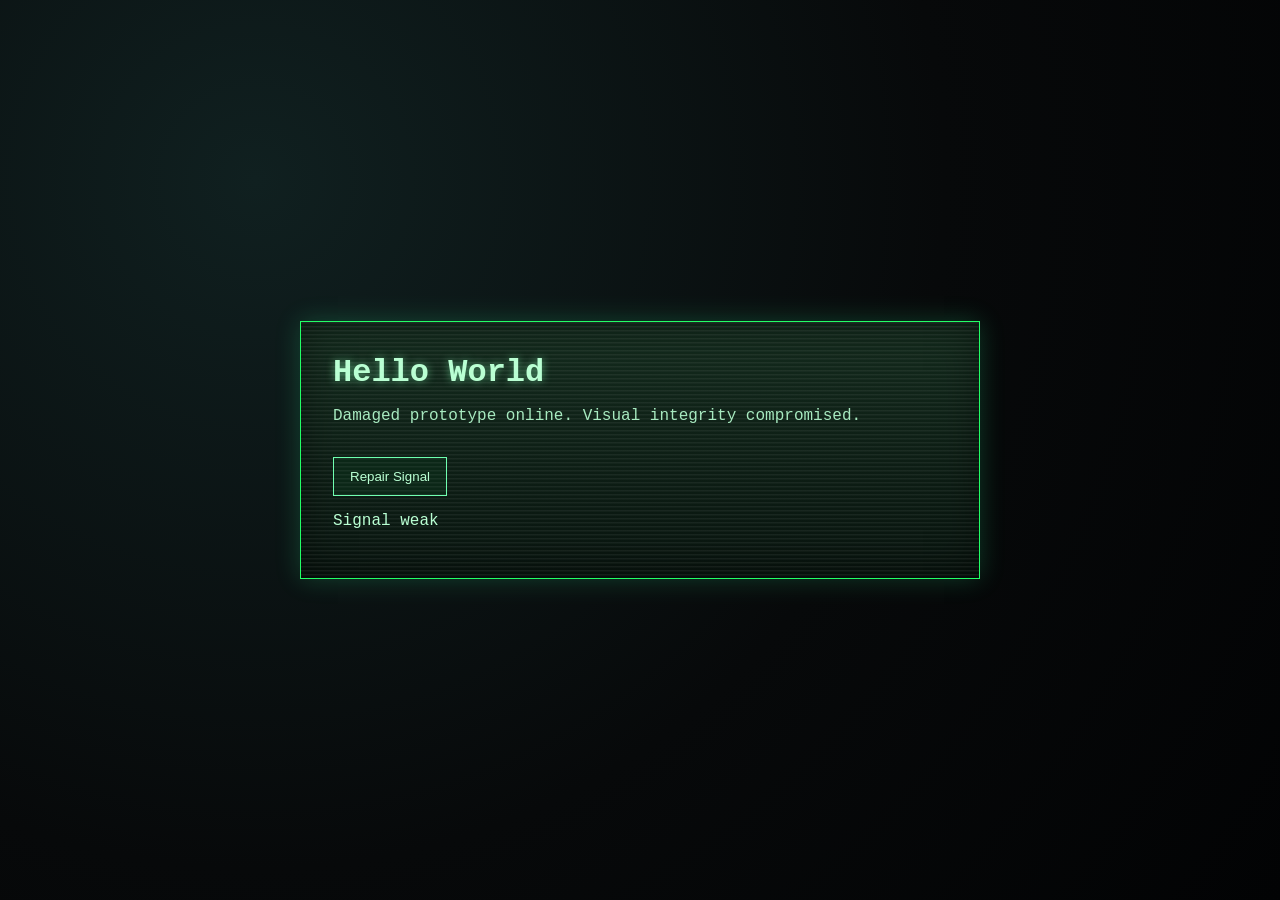
==== index.html @ 1f4d2543 "feat: rebuild battle-damaged hello world from scratch" ====
<!doctype html>
<html lang="en">
  <head>
    <meta charset="UTF-8" />
    <meta name="viewport" content="width=device-width, initial-scale=1.0" />
    <title>Battle-Damaged Hello World</title>
    <link rel="stylesheet" href="style.css" />
  </head>
  <body>
    <main class="screen" aria-live="polite">
      <h1>Hello World</h1>
      <p class="subtitle">Damaged prototype online. Visual integrity compromised.</p>
      <button id="repairBtn" type="button">Repair Signal</button>
      <p id="statusText">Signal weak</p>
    </main>
    <script src="app.js"></script>
  </body>
</html>
---- style.css ----
:root {
  color-scheme: dark;
}

* { box-sizing: border-box; }

body {
  margin: 0;
  min-height: 100vh;
  display: grid;
  place-items: center;
  background: radial-gradient(circle at 20% 20%, #102020 0%, #07090a 55%, #020304 100%);
  color: #b8ffd2;
  font-family: "Courier New", ui-monospace, monospace;
}

.screen {
  width: min(92vw, 680px);
  border: 1px solid #2f6;
  background: linear-gradient(180deg, rgba(20, 45, 30, 0.92), rgba(8, 20, 14, 0.92));
  box-shadow: 0 0 24px rgba(51, 255, 153, 0.2), inset 0 0 40px rgba(0, 0, 0, 0.5);
  padding: 2rem;
  position: relative;
  overflow: hidden;
}

.screen::before {
  content: "";
  position: absolute;
  inset: 0;
  background: repeating-linear-gradient(
    to bottom,
    rgba(255, 255, 255, 0.06),
    rgba(255, 255, 255, 0.06) 1px,
    transparent 2px,
    transparent 4px
  );
  pointer-events: none;
}

h1 {
  margin: 0 0 1rem;
  text-shadow: 0 0 8px rgba(130, 255, 180, 0.55);
}

.subtitle { margin-top: 0; opacity: 0.9; }

button {
  margin-top: 1rem;
  background: #0b2717;
  color: #b8ffd2;
  border: 1px solid #6dffaf;
  padding: 0.7rem 1rem;
  cursor: pointer;
}
button:hover,
button:focus-visible {
  background: #124226;
  outline: 2px solid #80ffc2;
  outline-offset: 2px;
}

#statusText { margin-top: 1rem; }
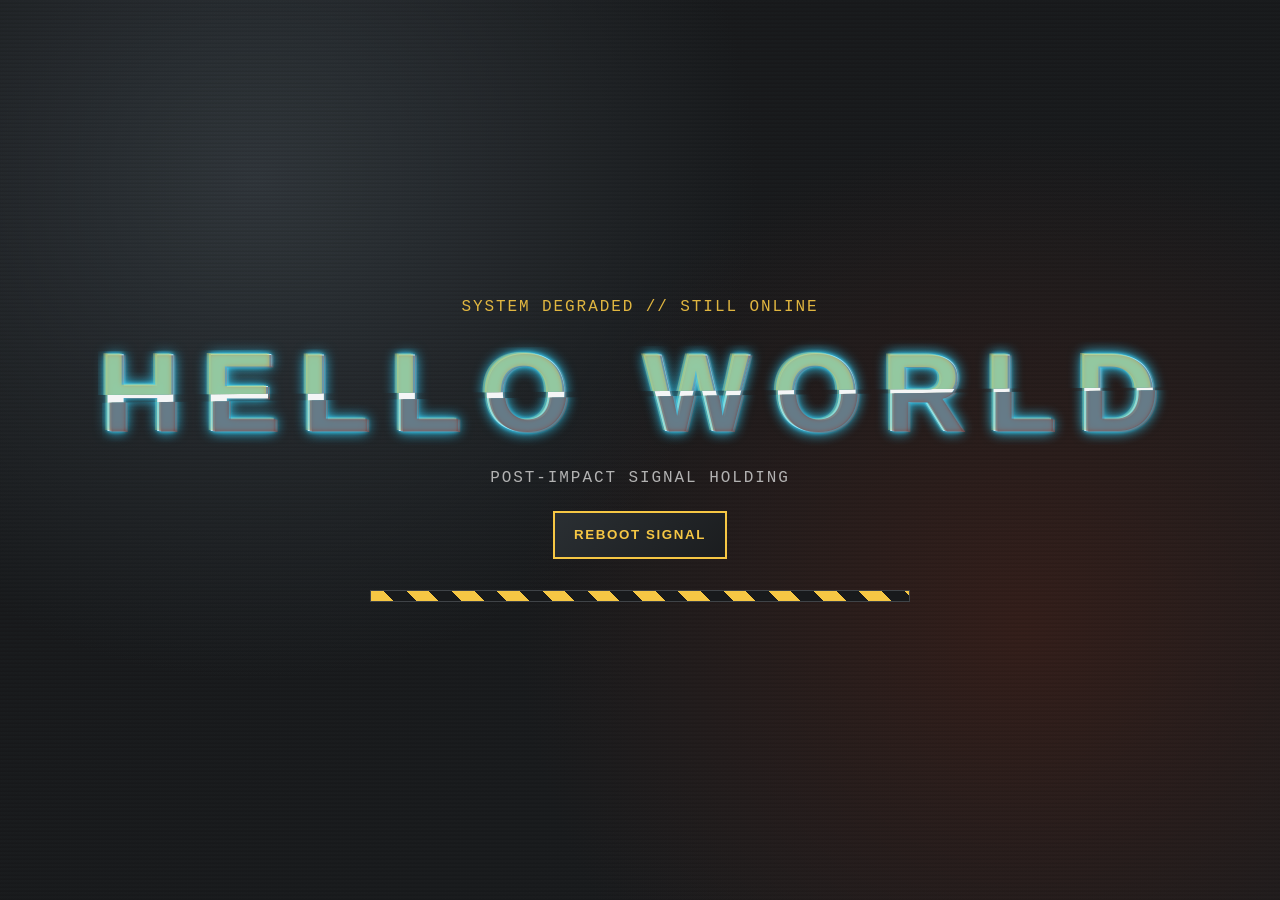
==== commit a2cb6f49: "feat: rebuild hello world in battle-damaged style" ====
--- a/index.html
+++ b/index.html
@@ -4,15 +4,17 @@
     <meta charset="UTF-8" />
     <meta name="viewport" content="width=device-width, initial-scale=1.0" />
     <title>Battle-Damaged Hello World</title>
-    <link rel="stylesheet" href="style.css" />
+    <link rel="stylesheet" href="styles.css" />
   </head>
   <body>
-    <main class="screen" aria-live="polite">
-      <h1>Hello World</h1>
-      <p class="subtitle">Damaged prototype online. Visual integrity compromised.</p>
-      <button id="repairBtn" type="button">Repair Signal</button>
-      <p id="statusText">Signal weak</p>
+    <div class="noise" aria-hidden="true"></div>
+    <div class="scanlines" aria-hidden="true"></div>
+    <main class="stage">
+      <p class="status">SYSTEM DEGRADED // STILL ONLINE</p>
+      <h1 class="title" aria-label="Hello World">HELLO WORLD</h1>
+      <p class="sub">POST-IMPACT SIGNAL HOLDING</p>
+      <button class="reboot">REBOOT SIGNAL</button>
+      <div class="hazard" aria-hidden="true"></div>
     </main>
-    <script src="app.js"></script>
   </body>
 </html>
--- a/styles.css
+++ b/styles.css
@@ -0,0 +1,149 @@
+:root {
+  --bg: #1b1d1f;
+  --rust: #8a2e24;
+  --hazard: #f6c744;
+  --neon: #38d6ff;
+  --metal: #2a2f33;
+}
+
+* { box-sizing: border-box; }
+
+body {
+  margin: 0;
+  min-height: 100vh;
+  font-family: Inter, Arial, sans-serif;
+  color: #e8e8e8;
+  background:
+    radial-gradient(circle at 20% 20%, #30363b 0%, transparent 40%),
+    radial-gradient(circle at 80% 70%, #341f1b 0%, transparent 42%),
+    linear-gradient(145deg, #181a1c, var(--bg));
+  overflow: hidden;
+}
+
+.stage {
+  position: relative;
+  z-index: 2;
+  min-height: 100vh;
+  display: grid;
+  place-content: center;
+  gap: 0.75rem;
+  text-align: center;
+  padding: 2rem;
+}
+
+.status, .sub {
+  margin: 0;
+  font-family: "Courier New", monospace;
+  letter-spacing: 0.12em;
+  opacity: 0.9;
+}
+
+.status { color: var(--hazard); }
+.sub { color: #c3c3c3; }
+
+.title {
+  margin: 0;
+  font-size: clamp(2.2rem, 10vw, 7rem);
+  letter-spacing: 0.2em;
+  color: #f4f5f6;
+  text-shadow:
+    0 0 4px rgba(56, 214, 255, 0.8),
+    0 0 14px rgba(56, 214, 255, 0.65),
+    2px 1px 0 rgba(138, 46, 36, 0.8),
+    -2px -1px 0 rgba(246, 199, 68, 0.45);
+  position: relative;
+}
+
+.title::before,
+.title::after {
+  content: "HELLO WORLD";
+  position: absolute;
+  inset: 0;
+  pointer-events: none;
+}
+
+.title::before {
+  transform: translate(-2px, 0);
+  color: rgba(246, 199, 68, 0.45);
+  clip-path: polygon(0 18%, 100% 10%, 100% 46%, 0 52%);
+}
+
+.title::after {
+  transform: translate(2px, 0);
+  color: rgba(138, 46, 36, 0.5);
+  clip-path: polygon(0 58%, 100% 48%, 100% 100%, 0 88%);
+}
+
+.reboot {
+  justify-self: center;
+  margin-top: 0.75rem;
+  border: 2px solid var(--hazard);
+  background: linear-gradient(135deg, #2a2f33, #1b1d1f);
+  color: var(--hazard);
+  font-weight: 700;
+  letter-spacing: 0.12em;
+  padding: 0.9rem 1.2rem;
+  cursor: pointer;
+  transition: 180ms ease;
+}
+
+.reboot:hover,
+.reboot:focus-visible {
+  outline: none;
+  color: #1b1d1f;
+  background: var(--hazard);
+  box-shadow: 0 0 0 3px rgba(246, 199, 68, 0.25), 0 0 18px rgba(246, 199, 68, 0.55);
+}
+
+.hazard {
+  margin: 1.2rem auto 0;
+  width: min(540px, 80vw);
+  height: 12px;
+  background: repeating-linear-gradient(
+    45deg,
+    var(--hazard) 0 16px,
+    #181a1c 16px 32px
+  );
+  border: 1px solid #3f4347;
+}
+
+.noise,
+.scanlines {
+  position: fixed;
+  inset: 0;
+  pointer-events: none;
+  z-index: 1;
+}
+
+.noise {
+  background-image: radial-gradient(rgba(255,255,255,.12) 1px, transparent 1px);
+  background-size: 3px 3px;
+  mix-blend-mode: soft-light;
+  opacity: .2;
+}
+
+.scanlines {
+  background: repeating-linear-gradient(
+    to bottom,
+    rgba(0,0,0,0) 0,
+    rgba(0,0,0,0) 2px,
+    rgba(0,0,0,0.22) 3px,
+    rgba(0,0,0,0.22) 4px
+  );
+  opacity: .35;
+}
+
+@media (prefers-reduced-motion: no-preference) {
+  .title { animation: flicker 2.6s infinite steps(2, end); }
+  .reboot { animation: pulse 2.2s infinite; }
+}
+
+@keyframes flicker {
+  0%, 19%, 21%, 23%, 80%, 100% { opacity: 1; }
+  20%, 22%, 79% { opacity: .75; }
+}
+
+@keyframes pulse {
+  0%, 100% { box-shadow: 0 0 0 rgba(246,199,68,0); }
+  50% { box-shadow: 0 0 18px rgba(246,199,68,.35); }
+}
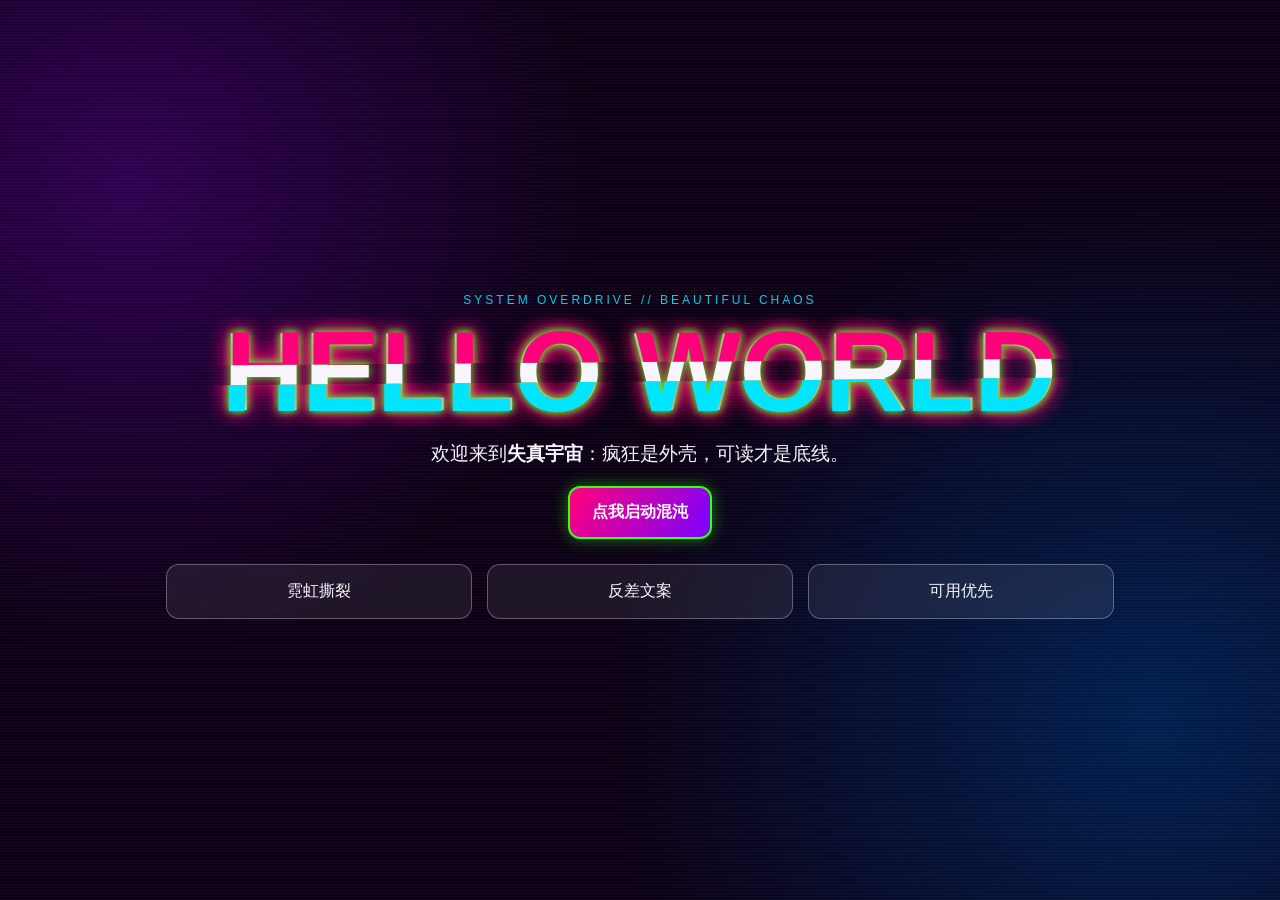
==== commit e4bad963: "feat: rebuild crazy hello world from scratch" ====
--- a/index.html
+++ b/index.html
@@ -1,20 +1,25 @@
 <!doctype html>
-<html lang="en">
+<html lang="zh-CN">
   <head>
     <meta charset="UTF-8" />
     <meta name="viewport" content="width=device-width, initial-scale=1.0" />
-    <title>Battle-Damaged Hello World</title>
+    <title>癫狂版 Hello World</title>
     <link rel="stylesheet" href="styles.css" />
   </head>
   <body>
-    <div class="noise" aria-hidden="true"></div>
-    <div class="scanlines" aria-hidden="true"></div>
-    <main class="stage">
-      <p class="status">SYSTEM DEGRADED // STILL ONLINE</p>
-      <h1 class="title" aria-label="Hello World">HELLO WORLD</h1>
-      <p class="sub">POST-IMPACT SIGNAL HOLDING</p>
-      <button class="reboot">REBOOT SIGNAL</button>
-      <div class="hazard" aria-hidden="true"></div>
+    <main class="stage" aria-live="polite">
+      <p class="noise">SYSTEM OVERDRIVE // BEAUTIFUL CHAOS</p>
+      <h1 class="glitch" data-text="HELLO WORLD">HELLO WORLD</h1>
+      <p class="sub">欢迎来到<strong>失真宇宙</strong>：疯狂是外壳，可读才是底线。</p>
+      <button id="cta" class="cta">点我启动混沌</button>
+
+      <section class="cards" aria-label="chaos cards">
+        <article class="card">霓虹撕裂</article>
+        <article class="card">反差文案</article>
+        <article class="card">可用优先</article>
+      </section>
     </main>
+
+    <script src="script.js"></script>
   </body>
 </html>
--- a/styles.css
+++ b/styles.css
@@ -1,149 +1,117 @@
 :root {
-  --bg: #1b1d1f;
-  --rust: #8a2e24;
-  --hazard: #f6c744;
-  --neon: #38d6ff;
-  --metal: #2a2f33;
+  --bg: #0b0014;
+  --neon1: #39ff14;
+  --neon2: #ff007a;
+  --neon3: #00e5ff;
+  --text: #f8f5ff;
 }
 
 * { box-sizing: border-box; }
-
 body {
   margin: 0;
   min-height: 100vh;
-  font-family: Inter, Arial, sans-serif;
-  color: #e8e8e8;
+  display: grid;
+  place-items: center;
+  font-family: Inter, "PingFang SC", sans-serif;
+  color: var(--text);
   background:
-    radial-gradient(circle at 20% 20%, #30363b 0%, transparent 40%),
-    radial-gradient(circle at 80% 70%, #341f1b 0%, transparent 42%),
-    linear-gradient(145deg, #181a1c, var(--bg));
+    repeating-linear-gradient(0deg, rgba(255,255,255,.03) 0 1px, transparent 1px 3px),
+    radial-gradient(circle at 10% 20%, #2e004f 0%, transparent 35%),
+    radial-gradient(circle at 90% 80%, #001f4f 0%, transparent 40%),
+    var(--bg);
   overflow: hidden;
 }
 
 .stage {
-  position: relative;
-  z-index: 2;
-  min-height: 100vh;
-  display: grid;
-  place-content: center;
-  gap: 0.75rem;
+  width: min(92vw, 980px);
   text-align: center;
-  padding: 2rem;
-}
-
-.status, .sub {
-  margin: 0;
-  font-family: "Courier New", monospace;
-  letter-spacing: 0.12em;
-  opacity: 0.9;
-}
-
-.status { color: var(--hazard); }
-.sub { color: #c3c3c3; }
-
-.title {
-  margin: 0;
-  font-size: clamp(2.2rem, 10vw, 7rem);
-  letter-spacing: 0.2em;
-  color: #f4f5f6;
-  text-shadow:
-    0 0 4px rgba(56, 214, 255, 0.8),
-    0 0 14px rgba(56, 214, 255, 0.65),
-    2px 1px 0 rgba(138, 46, 36, 0.8),
-    -2px -1px 0 rgba(246, 199, 68, 0.45);
-  position: relative;
-}
-
-.title::before,
-.title::after {
-  content: "HELLO WORLD";
-  position: absolute;
-  inset: 0;
-  pointer-events: none;
-}
-
-.title::before {
-  transform: translate(-2px, 0);
-  color: rgba(246, 199, 68, 0.45);
-  clip-path: polygon(0 18%, 100% 10%, 100% 46%, 0 52%);
-}
-
-.title::after {
-  transform: translate(2px, 0);
-  color: rgba(138, 46, 36, 0.5);
-  clip-path: polygon(0 58%, 100% 48%, 100% 100%, 0 88%);
-}
-
-.reboot {
-  justify-self: center;
-  margin-top: 0.75rem;
-  border: 2px solid var(--hazard);
-  background: linear-gradient(135deg, #2a2f33, #1b1d1f);
-  color: var(--hazard);
-  font-weight: 700;
-  letter-spacing: 0.12em;
-  padding: 0.9rem 1.2rem;
-  cursor: pointer;
-  transition: 180ms ease;
-}
-
-.reboot:hover,
-.reboot:focus-visible {
-  outline: none;
-  color: #1b1d1f;
-  background: var(--hazard);
-  box-shadow: 0 0 0 3px rgba(246, 199, 68, 0.25), 0 0 18px rgba(246, 199, 68, 0.55);
-}
-
-.hazard {
-  margin: 1.2rem auto 0;
-  width: min(540px, 80vw);
-  height: 12px;
-  background: repeating-linear-gradient(
-    45deg,
-    var(--hazard) 0 16px,
-    #181a1c 16px 32px
-  );
-  border: 1px solid #3f4347;
-}
-
-.noise,
-.scanlines {
-  position: fixed;
-  inset: 0;
-  pointer-events: none;
-  z-index: 1;
+  padding: 4rem 1rem;
 }
 
 .noise {
-  background-image: radial-gradient(rgba(255,255,255,.12) 1px, transparent 1px);
-  background-size: 3px 3px;
-  mix-blend-mode: soft-light;
-  opacity: .2;
+  letter-spacing: .25em;
+  color: var(--neon3);
+  font-size: .75rem;
+  opacity: .9;
 }
 
-.scanlines {
-  background: repeating-linear-gradient(
-    to bottom,
-    rgba(0,0,0,0) 0,
-    rgba(0,0,0,0) 2px,
-    rgba(0,0,0,0.22) 3px,
-    rgba(0,0,0,0.22) 4px
-  );
-  opacity: .35;
+.glitch {
+  position: relative;
+  margin: .5rem 0 1rem;
+  font-size: clamp(2.2rem, 10vw, 7rem);
+  line-height: .95;
+  text-transform: uppercase;
+  text-shadow: 0 0 8px var(--neon1), 0 0 22px var(--neon2);
+  animation: jitter 1.2s infinite steps(2);
 }
 
-@media (prefers-reduced-motion: no-preference) {
-  .title { animation: flicker 2.6s infinite steps(2, end); }
-  .reboot { animation: pulse 2.2s infinite; }
+.glitch::before,
+.glitch::after {
+  content: attr(data-text);
+  position: absolute;
+  inset: 0;
 }
 
-@keyframes flicker {
-  0%, 19%, 21%, 23%, 80%, 100% { opacity: 1; }
-  20%, 22%, 79% { opacity: .75; }
+.glitch::before {
+  transform: translate(2px, -1px);
+  color: var(--neon2);
+  clip-path: polygon(0 0, 100% 0, 100% 38%, 0 45%);
+}
+.glitch::after {
+  transform: translate(-2px, 1px);
+  color: var(--neon3);
+  clip-path: polygon(0 62%, 100% 54%, 100% 100%, 0 100%);
 }
 
-@keyframes pulse {
-  0%, 100% { box-shadow: 0 0 0 rgba(246,199,68,0); }
-  50% { box-shadow: 0 0 18px rgba(246,199,68,.35); }
+.sub {
+  max-width: 62ch;
+  margin: 0 auto 1.2rem;
+  font-size: clamp(1rem, 2.6vw, 1.2rem);
 }
+
+.cta {
+  border: 2px solid var(--neon1);
+  background: linear-gradient(120deg, var(--neon2), #7a00ff);
+  color: #fff;
+  padding: .85rem 1.35rem;
+  font-size: 1rem;
+  border-radius: .75rem;
+  font-weight: 700;
+  cursor: pointer;
+  box-shadow: 0 0 16px rgba(57,255,20,.45);
+}
+.cta:hover { transform: translateY(-2px) scale(1.02); }
+.cta:focus-visible { outline: 3px dashed #fff; outline-offset: 2px; }
+
+.cards {
+  margin-top: 1.6rem;
+  display: grid;
+  grid-template-columns: repeat(auto-fit, minmax(180px, 1fr));
+  gap: .9rem;
+}
+.card {
+  border: 1px solid rgba(255,255,255,.3);
+  background: rgba(255,255,255,.08);
+  backdrop-filter: blur(3px);
+  padding: 1rem;
+  border-radius: .8rem;
+  animation: shake .7s infinite alternate;
+}
+
+body.chaos .glitch { animation-duration: .25s; }
+body.chaos .card { animation-duration: .2s; filter: hue-rotate(50deg) saturate(1.6); }
+
+@keyframes jitter {
+  0% { transform: translate(0, 0) skewX(0deg); }
+  25% { transform: translate(-1px, 1px) skewX(-2deg); }
+  50% { transform: translate(1px, -1px) skewX(2deg); }
+  100% { transform: translate(0, 0) skewX(0deg); }
+}
+@keyframes shake {
+  from { transform: translateX(-1px) rotate(-.4deg); }
+  to   { transform: translateX(1px) rotate(.4deg); }
+}
+
+@media (prefers-reduced-motion: reduce) {
+  .glitch, .card { animation: none !important; }
+}
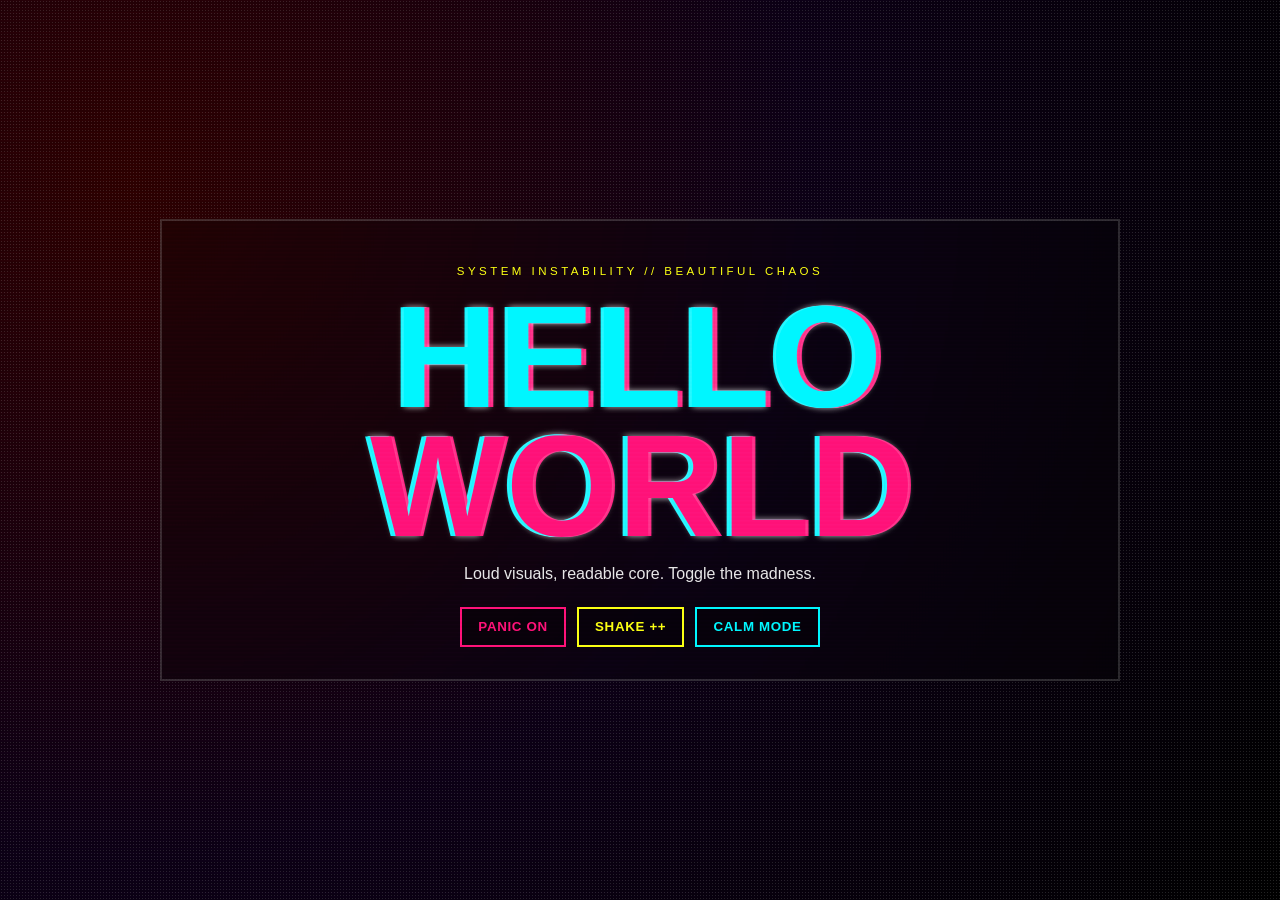
==== commit d9533269: "feat: rebuild crazy hello world from scratch" ====
--- a/index.html
+++ b/index.html
@@ -1,25 +1,27 @@
 <!doctype html>
-<html lang="zh-CN">
-  <head>
-    <meta charset="UTF-8" />
-    <meta name="viewport" content="width=device-width, initial-scale=1.0" />
-    <title>癫狂版 Hello World</title>
-    <link rel="stylesheet" href="styles.css" />
-  </head>
-  <body>
-    <main class="stage" aria-live="polite">
-      <p class="noise">SYSTEM OVERDRIVE // BEAUTIFUL CHAOS</p>
-      <h1 class="glitch" data-text="HELLO WORLD">HELLO WORLD</h1>
-      <p class="sub">欢迎来到<strong>失真宇宙</strong>：疯狂是外壳，可读才是底线。</p>
-      <button id="cta" class="cta">点我启动混沌</button>
+<html lang="en">
+<head>
+  <meta charset="UTF-8" />
+  <meta name="viewport" content="width=device-width, initial-scale=1.0" />
+  <title>CRAZY HELLO WORLD</title>
+  <link rel="stylesheet" href="styles.css" />
+</head>
+<body class="panic-on">
+  <div class="noise" aria-hidden="true"></div>
+  <div class="scanline" aria-hidden="true"></div>
 
-      <section class="cards" aria-label="chaos cards">
-        <article class="card">霓虹撕裂</article>
-        <article class="card">反差文案</article>
-        <article class="card">可用优先</article>
-      </section>
-    </main>
+  <main class="stage" role="main">
+    <p class="kicker">SYSTEM INSTABILITY // BEAUTIFUL CHAOS</p>
+    <h1 class="hero" data-text="HELLO WORLD">HELLO WORLD</h1>
+    <p class="sub">Loud visuals, readable core. Toggle the madness.</p>
 
-    <script src="script.js"></script>
-  </body>
+    <section class="controls" aria-label="effect controls">
+      <button id="panicBtn" class="btn danger" aria-pressed="true">PANIC ON</button>
+      <button id="shakeBtn" class="btn warn">SHAKE ++</button>
+      <button id="calmBtn" class="btn calm">CALM MODE</button>
+    </section>
+  </main>
+
+  <script src="script.js"></script>
+</body>
 </html>
--- a/styles.css
+++ b/styles.css
@@ -1,9 +1,12 @@
 :root {
-  --bg: #0b0014;
-  --neon1: #39ff14;
-  --neon2: #ff007a;
-  --neon3: #00e5ff;
-  --text: #f8f5ff;
+  --bg-a: #0b0014;
+  --bg-b: #2b0000;
+  --neon-pink: #ff1178;
+  --neon-cyan: #00f6ff;
+  --acid-yellow: #fbff12;
+  --text: #ffffff;
+  --shake: 2px;
+  --speed: 900ms;
 }
 
 * { box-sizing: border-box; }
@@ -12,106 +15,143 @@
   min-height: 100vh;
   display: grid;
   place-items: center;
-  font-family: Inter, "PingFang SC", sans-serif;
+  overflow: hidden;
   color: var(--text);
-  background:
-    repeating-linear-gradient(0deg, rgba(255,255,255,.03) 0 1px, transparent 1px 3px),
-    radial-gradient(circle at 10% 20%, #2e004f 0%, transparent 35%),
-    radial-gradient(circle at 90% 80%, #001f4f 0%, transparent 40%),
-    var(--bg);
-  overflow: hidden;
+  background: radial-gradient(circle at 10% 20%, var(--bg-b), var(--bg-a) 50%, #000 100%);
+  font-family: Inter, Arial, sans-serif;
 }
 
 .stage {
-  width: min(92vw, 980px);
+  position: relative;
+  z-index: 2;
   text-align: center;
-  padding: 4rem 1rem;
+  width: min(960px, 92vw);
+  padding: 2rem;
+  border: 2px solid rgba(255,255,255,.15);
+  background: rgba(0,0,0,.25);
+  backdrop-filter: blur(2px);
+}
+
+.kicker {
+  letter-spacing: .3em;
+  font-size: .72rem;
+  color: var(--acid-yellow);
+  margin-bottom: 1rem;
+}
+
+.hero {
+  margin: 0;
+  font-size: clamp(2.5rem, 12vw, 9rem);
+  line-height: .9;
+  text-transform: uppercase;
+  font-weight: 900;
+  position: relative;
+  text-shadow:
+    0 0 6px rgba(255,255,255,.4),
+    -3px 0 0 var(--neon-cyan),
+    3px 0 0 var(--neon-pink);
+  animation: jitter var(--speed) infinite steps(2, end);
+}
+
+.hero::before,
+.hero::after {
+  content: attr(data-text);
+  position: absolute;
+  left: 0;
+  right: 0;
+  top: 0;
+  overflow: hidden;
+}
+.hero::before {
+  color: var(--neon-cyan);
+  transform: translateX(-2px);
+  clip-path: inset(0 0 45% 0);
+}
+.hero::after {
+  color: var(--neon-pink);
+  transform: translateX(2px);
+  clip-path: inset(55% 0 0 0);
+}
+
+.sub { margin-top: .8rem; opacity: .9; }
+
+.controls {
+  margin-top: 1.5rem;
+  display: flex;
+  gap: .7rem;
+  justify-content: center;
+  flex-wrap: wrap;
+}
+
+.btn {
+  border: 2px solid currentColor;
+  background: rgba(0,0,0,.35);
+  color: #fff;
+  padding: .65rem 1rem;
+  font-weight: 800;
+  letter-spacing: .05em;
+  cursor: pointer;
+}
+.btn:focus-visible { outline: 3px solid #fff; outline-offset: 2px; }
+.danger { color: var(--neon-pink); }
+.warn { color: var(--acid-yellow); }
+.calm { color: var(--neon-cyan); }
+
+.noise,
+.scanline {
+  position: fixed;
+  inset: 0;
+  pointer-events: none;
 }
 
 .noise {
-  letter-spacing: .25em;
-  color: var(--neon3);
-  font-size: .75rem;
-  opacity: .9;
+  z-index: 1;
+  opacity: .2;
+  background-image: radial-gradient(rgba(255,255,255,.6) 1px, transparent 1px);
+  background-size: 3px 3px;
+  animation: drift 220ms steps(2, end) infinite;
 }
 
-.glitch {
-  position: relative;
-  margin: .5rem 0 1rem;
-  font-size: clamp(2.2rem, 10vw, 7rem);
-  line-height: .95;
-  text-transform: uppercase;
-  text-shadow: 0 0 8px var(--neon1), 0 0 22px var(--neon2);
-  animation: jitter 1.2s infinite steps(2);
+.scanline {
+  z-index: 3;
+  background: repeating-linear-gradient(
+    to bottom,
+    rgba(255,255,255,.08),
+    rgba(255,255,255,.08) 1px,
+    transparent 2px,
+    transparent 4px
+  );
+  mix-blend-mode: soft-light;
 }
 
-.glitch::before,
-.glitch::after {
-  content: attr(data-text);
-  position: absolute;
-  inset: 0;
+@keyframes jitter {
+  0% { transform: translate(0,0) rotate(0deg); }
+  20% { transform: translate(var(--shake), calc(-1 * var(--shake))) rotate(-1deg); }
+  40% { transform: translate(calc(-1 * var(--shake)), var(--shake)) rotate(1deg); }
+  60% { transform: translate(var(--shake), var(--shake)) rotate(0.5deg); }
+  80% { transform: translate(calc(-1 * var(--shake)), calc(-1 * var(--shake))) rotate(-0.5deg); }
+  100% { transform: translate(0,0) rotate(0deg); }
 }
 
-.glitch::before {
-  transform: translate(2px, -1px);
-  color: var(--neon2);
-  clip-path: polygon(0 0, 100% 0, 100% 38%, 0 45%);
-}
-.glitch::after {
-  transform: translate(-2px, 1px);
-  color: var(--neon3);
-  clip-path: polygon(0 62%, 100% 54%, 100% 100%, 0 100%);
+@keyframes drift {
+  from { transform: translate(0,0); }
+  to { transform: translate(3px,-3px); }
 }
 
-.sub {
-  max-width: 62ch;
-  margin: 0 auto 1.2rem;
-  font-size: clamp(1rem, 2.6vw, 1.2rem);
+body.calm {
+  --shake: 0.8px;
+  --speed: 1800ms;
 }
+body.calm .noise { opacity: .08; }
 
-.cta {
-  border: 2px solid var(--neon1);
-  background: linear-gradient(120deg, var(--neon2), #7a00ff);
-  color: #fff;
-  padding: .85rem 1.35rem;
-  font-size: 1rem;
-  border-radius: .75rem;
-  font-weight: 700;
-  cursor: pointer;
-  box-shadow: 0 0 16px rgba(57,255,20,.45);
+body.panic-off .hero,
+body.panic-off .noise {
+  animation: none;
 }
-.cta:hover { transform: translateY(-2px) scale(1.02); }
-.cta:focus-visible { outline: 3px dashed #fff; outline-offset: 2px; }
-
-.cards {
-  margin-top: 1.6rem;
-  display: grid;
-  grid-template-columns: repeat(auto-fit, minmax(180px, 1fr));
-  gap: .9rem;
-}
-.card {
-  border: 1px solid rgba(255,255,255,.3);
-  background: rgba(255,255,255,.08);
-  backdrop-filter: blur(3px);
-  padding: 1rem;
-  border-radius: .8rem;
-  animation: shake .7s infinite alternate;
-}
-
-body.chaos .glitch { animation-duration: .25s; }
-body.chaos .card { animation-duration: .2s; filter: hue-rotate(50deg) saturate(1.6); }
-
-@keyframes jitter {
-  0% { transform: translate(0, 0) skewX(0deg); }
-  25% { transform: translate(-1px, 1px) skewX(-2deg); }
-  50% { transform: translate(1px, -1px) skewX(2deg); }
-  100% { transform: translate(0, 0) skewX(0deg); }
-}
-@keyframes shake {
-  from { transform: translateX(-1px) rotate(-.4deg); }
-  to   { transform: translateX(1px) rotate(.4deg); }
+body.panic-off .hero {
+  text-shadow: 0 0 5px rgba(255,255,255,.35);
 }
 
 @media (prefers-reduced-motion: reduce) {
-  .glitch, .card { animation: none !important; }
+  .hero, .noise { animation: none !important; }
 }
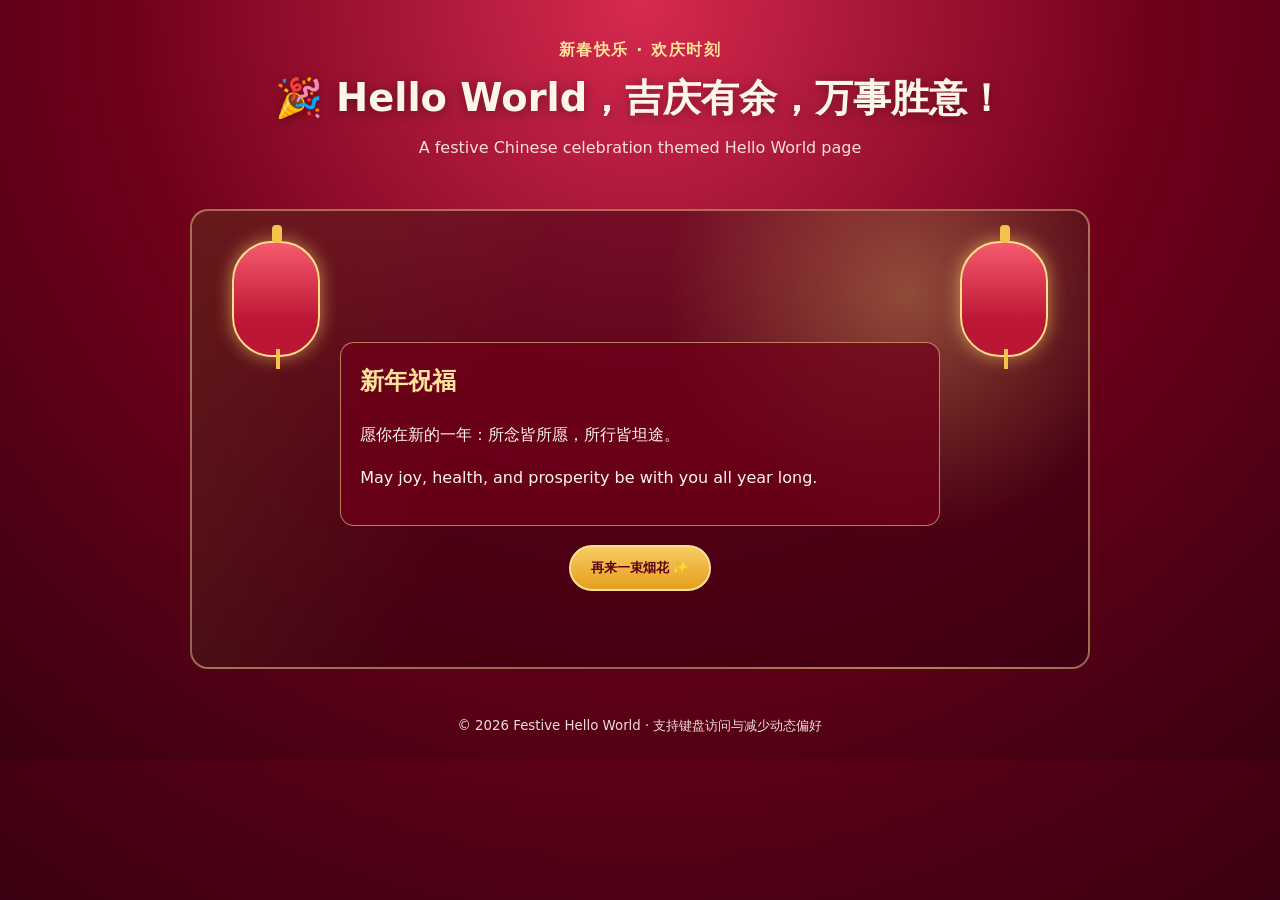
==== commit 2250427c: "feat: rebuild festive hello world with design evidence and QA gate report" ====
--- a/index.html
+++ b/index.html
@@ -1,27 +1,42 @@
 <!doctype html>
-<html lang="en">
-<head>
-  <meta charset="UTF-8" />
-  <meta name="viewport" content="width=device-width, initial-scale=1.0" />
-  <title>CRAZY HELLO WORLD</title>
-  <link rel="stylesheet" href="styles.css" />
-</head>
-<body class="panic-on">
-  <div class="noise" aria-hidden="true"></div>
-  <div class="scanline" aria-hidden="true"></div>
+<html lang="zh-CN">
+  <head>
+    <meta charset="UTF-8" />
+    <meta name="viewport" content="width=device-width, initial-scale=1.0" />
+    <title>喜庆版 Hello World</title>
+    <link rel="stylesheet" href="styles.css" />
+  </head>
+  <body>
+    <a class="skip-link" href="#main">跳到主要内容</a>
 
-  <main class="stage" role="main">
-    <p class="kicker">SYSTEM INSTABILITY // BEAUTIFUL CHAOS</p>
-    <h1 class="hero" data-text="HELLO WORLD">HELLO WORLD</h1>
-    <p class="sub">Loud visuals, readable core. Toggle the madness.</p>
+    <header class="hero-banner" role="banner">
+      <p class="hero-subtitle">新春快乐 · 欢庆时刻</p>
+      <h1>🎉 Hello World，吉庆有余，万事胜意！</h1>
+      <p class="hero-desc">A festive Chinese celebration themed Hello World page</p>
+    </header>
 
-    <section class="controls" aria-label="effect controls">
-      <button id="panicBtn" class="btn danger" aria-pressed="true">PANIC ON</button>
-      <button id="shakeBtn" class="btn warn">SHAKE ++</button>
-      <button id="calmBtn" class="btn calm">CALM MODE</button>
-    </section>
-  </main>
+    <main id="main" class="main-content" tabindex="-1">
+      <section class="scene" aria-label="节庆主视觉">
+        <div class="lantern lantern-left" aria-hidden="true"></div>
+        <div class="lantern lantern-right" aria-hidden="true"></div>
+        <div id="fireworks" class="fireworks" aria-hidden="true"></div>
 
-  <script src="script.js"></script>
-</body>
+        <article class="blessing-card" aria-labelledby="blessing-title">
+          <h2 id="blessing-title">新年祝福</h2>
+          <p>愿你在新的一年：所念皆所愿，所行皆坦途。</p>
+          <p>May joy, health, and prosperity be with you all year long.</p>
+        </article>
+
+        <button id="burstBtn" class="cta-btn" type="button">
+          再来一束烟花 ✨
+        </button>
+      </section>
+    </main>
+
+    <footer class="page-footer">
+      <small>© 2026 Festive Hello World · 支持键盘访问与减少动态偏好</small>
+    </footer>
+
+    <script src="script.js"></script>
+  </body>
 </html>
--- a/styles.css
+++ b/styles.css
@@ -1,157 +1,164 @@
 :root {
-  --bg-a: #0b0014;
-  --bg-b: #2b0000;
-  --neon-pink: #ff1178;
-  --neon-cyan: #00f6ff;
-  --acid-yellow: #fbff12;
-  --text: #ffffff;
-  --shake: 2px;
-  --speed: 900ms;
+  --red-900: #6f001a;
+  --red-700: #b3002d;
+  --red-500: #d2153f;
+  --gold-500: #f3c34d;
+  --gold-300: #ffe29a;
+  --text: #fff7e6;
+  --panel: rgba(111, 0, 26, 0.72);
 }
 
 * { box-sizing: border-box; }
-body {
+
+html, body {
   margin: 0;
-  min-height: 100vh;
+  min-height: 100%;
+  font-family: "PingFang SC", "Microsoft YaHei", system-ui, -apple-system, sans-serif;
+  color: var(--text);
+  background: radial-gradient(circle at top, #d72a4f 0%, var(--red-900) 52%, #3a0011 100%);
+}
+
+.skip-link {
+  position: absolute;
+  left: -9999px;
+  top: 0;
+  background: #000;
+  color: #fff;
+  padding: 8px 12px;
+}
+.skip-link:focus { left: 8px; z-index: 1000; }
+
+.hero-banner {
+  text-align: center;
+  padding: 2.5rem 1rem 1.25rem;
+}
+
+.hero-subtitle {
+  margin: 0;
+  color: var(--gold-300);
+  font-weight: 700;
+  letter-spacing: .1em;
+}
+
+h1 {
+  margin: .8rem auto;
+  font-size: clamp(1.6rem, 4vw, 2.4rem);
+  line-height: 1.25;
+  text-shadow: 0 2px 12px rgba(0, 0, 0, .35);
+}
+
+.hero-desc { opacity: .9; }
+
+.main-content {
   display: grid;
   place-items: center;
-  overflow: hidden;
-  color: var(--text);
-  background: radial-gradient(circle at 10% 20%, var(--bg-b), var(--bg-a) 50%, #000 100%);
-  font-family: Inter, Arial, sans-serif;
+  padding: 1rem 1rem 2rem;
 }
 
-.stage {
+.scene {
   position: relative;
-  z-index: 2;
-  text-align: center;
-  width: min(960px, 92vw);
-  padding: 2rem;
-  border: 2px solid rgba(255,255,255,.15);
-  background: rgba(0,0,0,.25);
-  backdrop-filter: blur(2px);
+  width: min(900px, 95vw);
+  min-height: 460px;
+  border: 2px solid rgba(255, 226, 154, .45);
+  border-radius: 18px;
+  overflow: hidden;
+  background:
+    linear-gradient(110deg, rgba(243, 195, 77, .13), rgba(255, 255, 255, 0) 35%),
+    radial-gradient(circle at 80% 18%, rgba(255, 220, 120, .32), rgba(255, 220, 120, 0) 30%),
+    rgba(40, 0, 12, .42);
 }
 
-.kicker {
-  letter-spacing: .3em;
-  font-size: .72rem;
-  color: var(--acid-yellow);
-  margin-bottom: 1rem;
+.lantern {
+  position: absolute;
+  width: 88px;
+  height: 116px;
+  border-radius: 40px;
+  background: linear-gradient(180deg, #f65a6e, #bb1634 70%);
+  border: 2px solid #ffdd8b;
+  box-shadow: 0 0 18px rgba(255, 210, 110, .6);
+  animation: sway 3.2s ease-in-out infinite;
 }
+.lantern::before {
+  content: "";
+  position: absolute;
+  top: -18px;
+  left: 38px;
+  width: 10px;
+  height: 18px;
+  background: var(--gold-500);
+  border-radius: 4px;
+}
+.lantern::after {
+  content: "";
+  position: absolute;
+  bottom: -14px;
+  left: 42px;
+  width: 4px;
+  height: 20px;
+  background: var(--gold-500);
+}
+.lantern-left { left: 40px; top: 30px; }
+.lantern-right { right: 40px; top: 30px; animation-delay: -1.4s; }
 
-.hero {
-  margin: 0;
-  font-size: clamp(2.5rem, 12vw, 9rem);
-  line-height: .9;
-  text-transform: uppercase;
-  font-weight: 900;
+.blessing-card {
   position: relative;
-  text-shadow:
-    0 0 6px rgba(255,255,255,.4),
-    -3px 0 0 var(--neon-cyan),
-    3px 0 0 var(--neon-pink);
-  animation: jitter var(--speed) infinite steps(2, end);
+  margin: 8.2rem auto 1.2rem;
+  max-width: 600px;
+  background: var(--panel);
+  border: 1px solid rgba(255, 226, 154, .55);
+  border-radius: 14px;
+  padding: 1.1rem 1.2rem;
+  line-height: 1.7;
+  backdrop-filter: blur(1px);
 }
+.blessing-card h2 { margin-top: 0; color: var(--gold-300); }
 
-.hero::before,
-.hero::after {
-  content: attr(data-text);
-  position: absolute;
-  left: 0;
-  right: 0;
-  top: 0;
-  overflow: hidden;
-}
-.hero::before {
-  color: var(--neon-cyan);
-  transform: translateX(-2px);
-  clip-path: inset(0 0 45% 0);
-}
-.hero::after {
-  color: var(--neon-pink);
-  transform: translateX(2px);
-  clip-path: inset(55% 0 0 0);
-}
-
-.sub { margin-top: .8rem; opacity: .9; }
-
-.controls {
-  margin-top: 1.5rem;
-  display: flex;
-  gap: .7rem;
-  justify-content: center;
-  flex-wrap: wrap;
-}
-
-.btn {
-  border: 2px solid currentColor;
-  background: rgba(0,0,0,.35);
-  color: #fff;
-  padding: .65rem 1rem;
+.cta-btn {
+  display: block;
+  margin: .8rem auto 0;
+  border: 2px solid #ffdf93;
+  background: linear-gradient(180deg, #f7cc63, #e59e1e);
+  color: #5e0017;
   font-weight: 800;
-  letter-spacing: .05em;
+  padding: .75rem 1.2rem;
+  border-radius: 999px;
   cursor: pointer;
 }
-.btn:focus-visible { outline: 3px solid #fff; outline-offset: 2px; }
-.danger { color: var(--neon-pink); }
-.warn { color: var(--acid-yellow); }
-.calm { color: var(--neon-cyan); }
+.cta-btn:hover { filter: brightness(1.05); }
+.cta-btn:focus-visible { outline: 3px solid #fff; outline-offset: 2px; }
 
-.noise,
-.scanline {
-  position: fixed;
+.fireworks {
+  position: absolute;
   inset: 0;
   pointer-events: none;
 }
 
-.noise {
-  z-index: 1;
-  opacity: .2;
-  background-image: radial-gradient(rgba(255,255,255,.6) 1px, transparent 1px);
-  background-size: 3px 3px;
-  animation: drift 220ms steps(2, end) infinite;
+.spark {
+  position: absolute;
+  width: 8px;
+  height: 8px;
+  border-radius: 50%;
+  background: var(--gold-500);
+  box-shadow: 0 0 10px currentColor;
+  animation: pop 900ms ease-out forwards;
 }
 
-.scanline {
-  z-index: 3;
-  background: repeating-linear-gradient(
-    to bottom,
-    rgba(255,255,255,.08),
-    rgba(255,255,255,.08) 1px,
-    transparent 2px,
-    transparent 4px
-  );
-  mix-blend-mode: soft-light;
+.page-footer {
+  text-align: center;
+  padding: .9rem 1rem 1.6rem;
+  opacity: .9;
 }
 
-@keyframes jitter {
-  0% { transform: translate(0,0) rotate(0deg); }
-  20% { transform: translate(var(--shake), calc(-1 * var(--shake))) rotate(-1deg); }
-  40% { transform: translate(calc(-1 * var(--shake)), var(--shake)) rotate(1deg); }
-  60% { transform: translate(var(--shake), var(--shake)) rotate(0.5deg); }
-  80% { transform: translate(calc(-1 * var(--shake)), calc(-1 * var(--shake))) rotate(-0.5deg); }
-  100% { transform: translate(0,0) rotate(0deg); }
+@keyframes sway {
+  0%,100% { transform: rotate(2deg) translateY(0); }
+  50% { transform: rotate(-3deg) translateY(4px); }
 }
 
-@keyframes drift {
-  from { transform: translate(0,0); }
-  to { transform: translate(3px,-3px); }
-}
-
-body.calm {
-  --shake: 0.8px;
-  --speed: 1800ms;
-}
-body.calm .noise { opacity: .08; }
-
-body.panic-off .hero,
-body.panic-off .noise {
-  animation: none;
-}
-body.panic-off .hero {
-  text-shadow: 0 0 5px rgba(255,255,255,.35);
+@keyframes pop {
+  from { transform: translate(0, 0) scale(1); opacity: 1; }
+  to { transform: translate(var(--dx), var(--dy)) scale(.15); opacity: 0; }
 }
 
 @media (prefers-reduced-motion: reduce) {
-  .hero, .noise { animation: none !important; }
+  .lantern, .spark { animation: none !important; }
 }
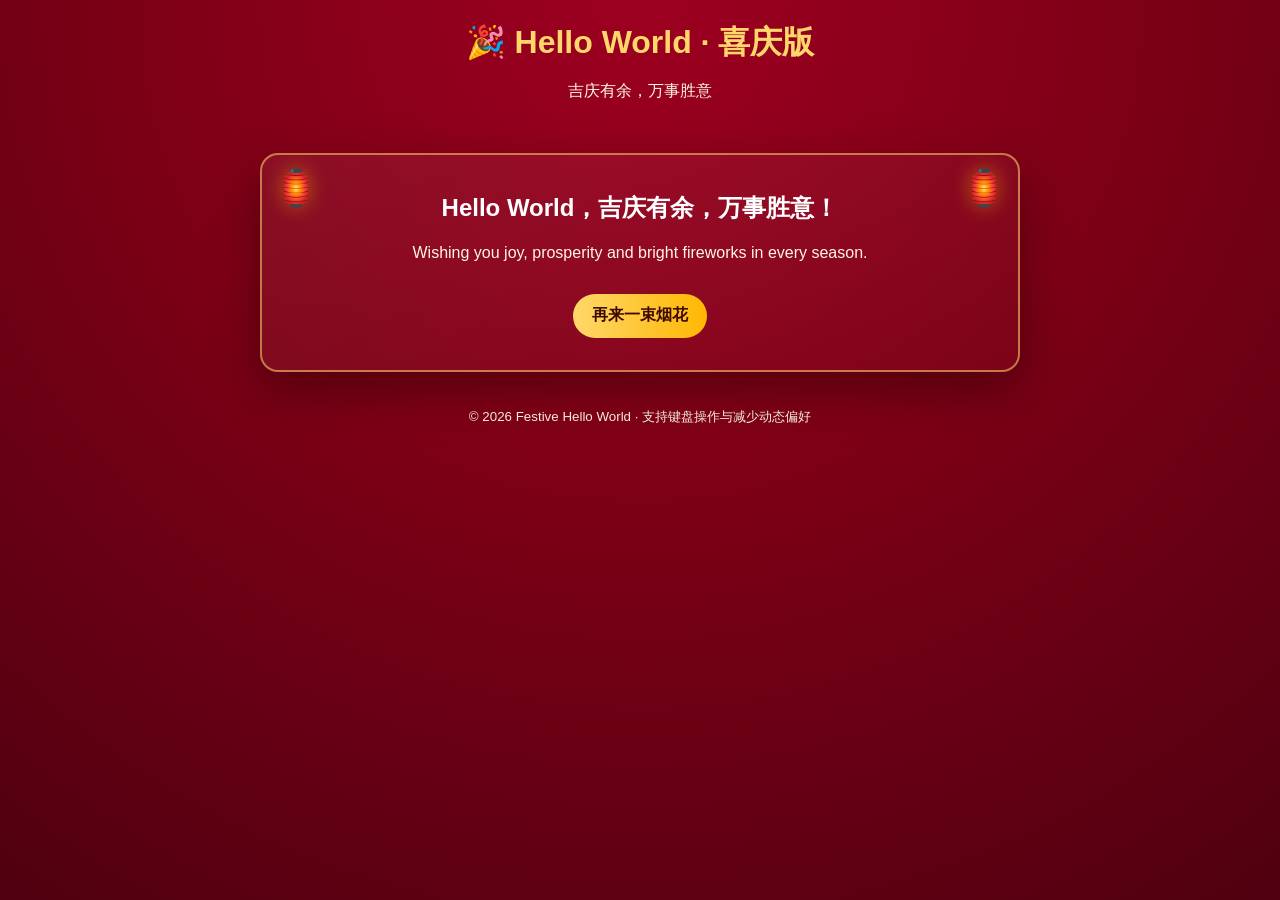
==== commit 4aef5b2e: "feat: rebuild festive hello world from scratch with docs" ====
--- a/index.html
+++ b/index.html
@@ -8,33 +8,24 @@
   </head>
   <body>
     <a class="skip-link" href="#main">跳到主要内容</a>
-
-    <header class="hero-banner" role="banner">
-      <p class="hero-subtitle">新春快乐 · 欢庆时刻</p>
-      <h1>🎉 Hello World，吉庆有余，万事胜意！</h1>
-      <p class="hero-desc">A festive Chinese celebration themed Hello World page</p>
+    <header class="banner" role="banner">
+      <h1>🎉 Hello World · 喜庆版</h1>
+      <p>吉庆有余，万事胜意</p>
     </header>
 
-    <main id="main" class="main-content" tabindex="-1">
-      <section class="scene" aria-label="节庆主视觉">
-        <div class="lantern lantern-left" aria-hidden="true"></div>
-        <div class="lantern lantern-right" aria-hidden="true"></div>
-        <div id="fireworks" class="fireworks" aria-hidden="true"></div>
-
-        <article class="blessing-card" aria-labelledby="blessing-title">
-          <h2 id="blessing-title">新年祝福</h2>
-          <p>愿你在新的一年：所念皆所愿，所行皆坦途。</p>
-          <p>May joy, health, and prosperity be with you all year long.</p>
-        </article>
-
-        <button id="burstBtn" class="cta-btn" type="button">
-          再来一束烟花 ✨
-        </button>
+    <main id="main" class="main" aria-live="polite">
+      <section class="hero" aria-label="节庆主视觉">
+        <div class="lantern lantern-left" aria-hidden="true">🏮</div>
+        <div class="lantern lantern-right" aria-hidden="true">🏮</div>
+        <div class="fireworks" aria-hidden="true" id="fireworks"></div>
+        <h2>Hello World，吉庆有余，万事胜意！</h2>
+        <p>Wishing you joy, prosperity and bright fireworks in every season.</p>
+        <button id="fire-btn" class="btn">再来一束烟花</button>
       </section>
     </main>
 
-    <footer class="page-footer">
-      <small>© 2026 Festive Hello World · 支持键盘访问与减少动态偏好</small>
+    <footer class="footer">
+      <small>© 2026 Festive Hello World · 支持键盘操作与减少动态偏好</small>
     </footer>
 
     <script src="script.js"></script>
--- a/styles.css
+++ b/styles.css
@@ -1,164 +1,101 @@
 :root {
-  --red-900: #6f001a;
-  --red-700: #b3002d;
-  --red-500: #d2153f;
-  --gold-500: #f3c34d;
-  --gold-300: #ffe29a;
-  --text: #fff7e6;
-  --panel: rgba(111, 0, 26, 0.72);
+  --bg: #7d0016;
+  --bg-dark: #4f0010;
+  --gold: #ffd76a;
+  --gold-deep: #ffb703;
+  --text: #fff7e0;
+  --accent: #ff4d6d;
 }
 
 * { box-sizing: border-box; }
-
-html, body {
+body {
   margin: 0;
-  min-height: 100%;
-  font-family: "PingFang SC", "Microsoft YaHei", system-ui, -apple-system, sans-serif;
+  font-family: ui-rounded, "PingFang SC", "Microsoft YaHei", sans-serif;
   color: var(--text);
-  background: radial-gradient(circle at top, #d72a4f 0%, var(--red-900) 52%, #3a0011 100%);
+  background: radial-gradient(circle at top, #9d0020 0%, var(--bg) 45%, var(--bg-dark) 100%);
+  min-height: 100vh;
 }
 
 .skip-link {
   position: absolute;
-  left: -9999px;
-  top: 0;
+  left: -999px;
+  top: 8px;
   background: #000;
   color: #fff;
-  padding: 8px 12px;
+  padding: 6px 10px;
 }
 .skip-link:focus { left: 8px; z-index: 1000; }
 
-.hero-banner {
-  text-align: center;
-  padding: 2.5rem 1rem 1.25rem;
-}
+.banner, .footer { text-align: center; padding: 1rem; }
+.banner h1 { margin: .3rem 0; color: var(--gold); }
 
-.hero-subtitle {
-  margin: 0;
-  color: var(--gold-300);
-  font-weight: 700;
-  letter-spacing: .1em;
-}
-
-h1 {
-  margin: .8rem auto;
-  font-size: clamp(1.6rem, 4vw, 2.4rem);
-  line-height: 1.25;
-  text-shadow: 0 2px 12px rgba(0, 0, 0, .35);
-}
-
-.hero-desc { opacity: .9; }
-
-.main-content {
+.main {
   display: grid;
   place-items: center;
-  padding: 1rem 1rem 2rem;
+  padding: 1.2rem;
 }
-
-.scene {
+.hero {
   position: relative;
-  width: min(900px, 95vw);
-  min-height: 460px;
-  border: 2px solid rgba(255, 226, 154, .45);
+  width: min(760px, 100%);
+  border: 2px solid rgba(255, 215, 106, .55);
   border-radius: 18px;
-  overflow: hidden;
-  background:
-    linear-gradient(110deg, rgba(243, 195, 77, .13), rgba(255, 255, 255, 0) 35%),
-    radial-gradient(circle at 80% 18%, rgba(255, 220, 120, .32), rgba(255, 220, 120, 0) 30%),
-    rgba(40, 0, 12, .42);
+  padding: 2rem 1.2rem;
+  text-align: center;
+  background: linear-gradient(160deg, rgba(255,255,255,.06), rgba(255,255,255,.01));
+  box-shadow: 0 18px 48px rgba(0,0,0,.35);
 }
+.hero h2 { margin-top: .3rem; color: #fff; }
 
 .lantern {
   position: absolute;
-  width: 88px;
-  height: 116px;
-  border-radius: 40px;
-  background: linear-gradient(180deg, #f65a6e, #bb1634 70%);
-  border: 2px solid #ffdd8b;
-  box-shadow: 0 0 18px rgba(255, 210, 110, .6);
+  top: 12px;
+  font-size: 2.2rem;
+  filter: drop-shadow(0 0 10px rgba(255, 183, 3, .45));
   animation: sway 3.2s ease-in-out infinite;
 }
-.lantern::before {
-  content: "";
-  position: absolute;
-  top: -18px;
-  left: 38px;
-  width: 10px;
-  height: 18px;
-  background: var(--gold-500);
-  border-radius: 4px;
-}
-.lantern::after {
-  content: "";
-  position: absolute;
-  bottom: -14px;
-  left: 42px;
-  width: 4px;
-  height: 20px;
-  background: var(--gold-500);
-}
-.lantern-left { left: 40px; top: 30px; }
-.lantern-right { right: 40px; top: 30px; animation-delay: -1.4s; }
+.lantern-left { left: 12px; }
+.lantern-right { right: 12px; animation-delay: .4s; }
 
-.blessing-card {
-  position: relative;
-  margin: 8.2rem auto 1.2rem;
-  max-width: 600px;
-  background: var(--panel);
-  border: 1px solid rgba(255, 226, 154, .55);
-  border-radius: 14px;
-  padding: 1.1rem 1.2rem;
-  line-height: 1.7;
-  backdrop-filter: blur(1px);
-}
-.blessing-card h2 { margin-top: 0; color: var(--gold-300); }
-
-.cta-btn {
-  display: block;
-  margin: .8rem auto 0;
-  border: 2px solid #ffdf93;
-  background: linear-gradient(180deg, #f7cc63, #e59e1e);
-  color: #5e0017;
-  font-weight: 800;
-  padding: .75rem 1.2rem;
+.btn {
+  margin-top: 1rem;
+  border: 0;
   border-radius: 999px;
+  color: #3d0900;
+  background: linear-gradient(90deg, var(--gold), var(--gold-deep));
+  padding: .72rem 1.2rem;
+  font-size: 1rem;
+  font-weight: 700;
   cursor: pointer;
 }
-.cta-btn:hover { filter: brightness(1.05); }
-.cta-btn:focus-visible { outline: 3px solid #fff; outline-offset: 2px; }
+.btn:hover { transform: translateY(-1px); }
+.btn:focus-visible { outline: 3px solid #fff; outline-offset: 2px; }
 
 .fireworks {
+  pointer-events: none;
   position: absolute;
   inset: 0;
-  pointer-events: none;
+  overflow: hidden;
 }
-
 .spark {
   position: absolute;
   width: 8px;
   height: 8px;
   border-radius: 50%;
-  background: var(--gold-500);
-  box-shadow: 0 0 10px currentColor;
+  background: #fff;
+  box-shadow: 0 0 12px currentColor;
   animation: pop 900ms ease-out forwards;
 }
 
-.page-footer {
-  text-align: center;
-  padding: .9rem 1rem 1.6rem;
-  opacity: .9;
+@keyframes sway {
+  0%, 100% { transform: rotate(-4deg); }
+  50% { transform: rotate(4deg); }
 }
-
-@keyframes sway {
-  0%,100% { transform: rotate(2deg) translateY(0); }
-  50% { transform: rotate(-3deg) translateY(4px); }
-}
-
 @keyframes pop {
   from { transform: translate(0, 0) scale(1); opacity: 1; }
-  to { transform: translate(var(--dx), var(--dy)) scale(.15); opacity: 0; }
+  to { transform: translate(var(--x), var(--y)) scale(0); opacity: 0; }
 }
 
 @media (prefers-reduced-motion: reduce) {
   .lantern, .spark { animation: none !important; }
+  .btn { transition: none; }
 }
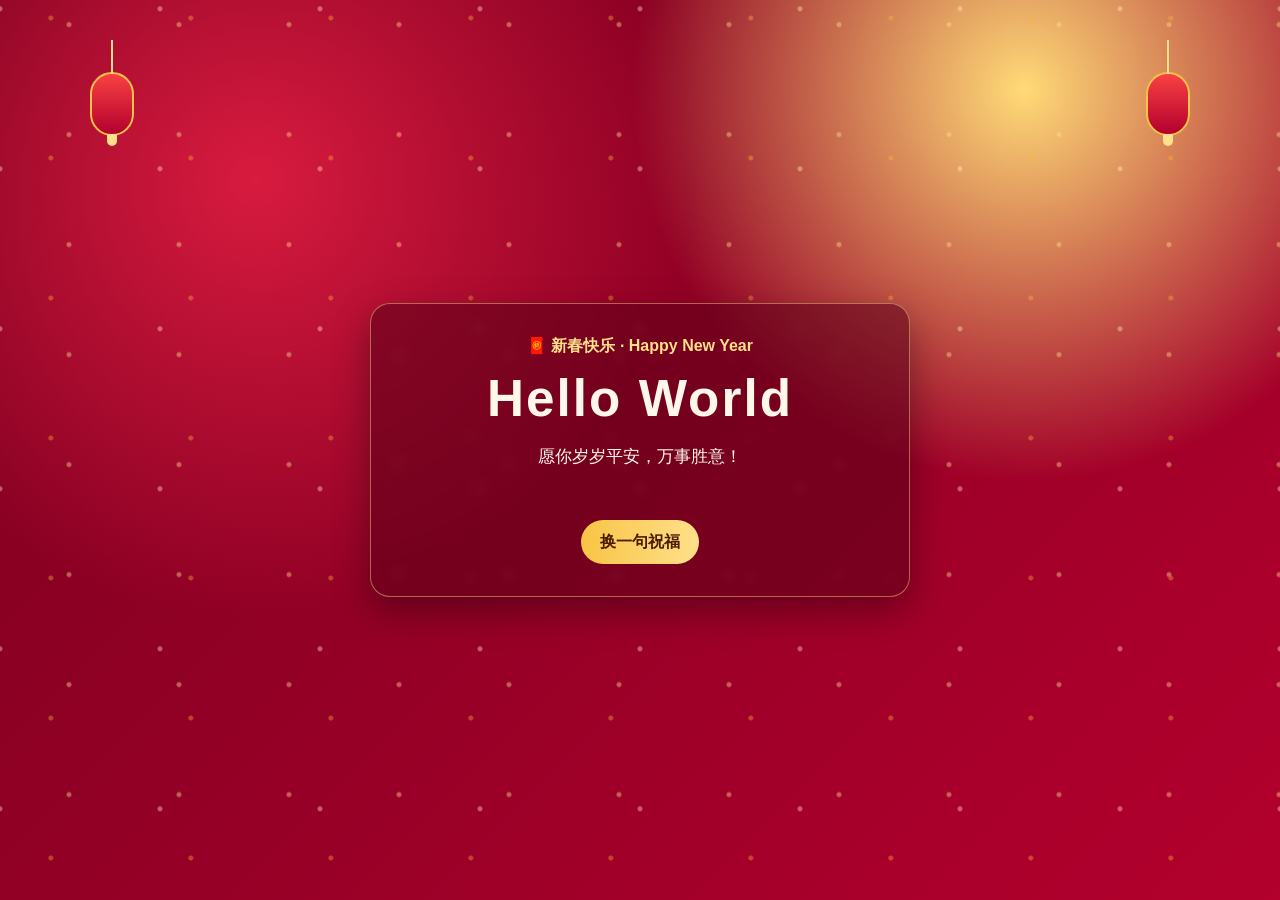
==== commit 33c22837: "feat(frontend): rebuild festive hello world from scratch with docs and qa baseline" ====
--- a/index.html
+++ b/index.html
@@ -7,26 +7,16 @@
     <link rel="stylesheet" href="styles.css" />
   </head>
   <body>
-    <a class="skip-link" href="#main">跳到主要内容</a>
-    <header class="banner" role="banner">
-      <h1>🎉 Hello World · 喜庆版</h1>
-      <p>吉庆有余，万事胜意</p>
-    </header>
-
-    <main id="main" class="main" aria-live="polite">
-      <section class="hero" aria-label="节庆主视觉">
-        <div class="lantern lantern-left" aria-hidden="true">🏮</div>
-        <div class="lantern lantern-right" aria-hidden="true">🏮</div>
-        <div class="fireworks" aria-hidden="true" id="fireworks"></div>
-        <h2>Hello World，吉庆有余，万事胜意！</h2>
-        <p>Wishing you joy, prosperity and bright fireworks in every season.</p>
-        <button id="fire-btn" class="btn">再来一束烟花</button>
-      </section>
+    <div class="fireworks" aria-hidden="true"></div>
+    <main class="card" role="main">
+      <p class="tag">🧧 新春快乐 · Happy New Year</p>
+      <h1>Hello World</h1>
+      <p id="blessing" class="blessing" aria-live="polite">愿你岁岁平安，万事胜意！</p>
+      <button id="nextBlessing" type="button" aria-label="切换祝福语">换一句祝福</button>
     </main>
 
-    <footer class="footer">
-      <small>© 2026 Festive Hello World · 支持键盘操作与减少动态偏好</small>
-    </footer>
+    <div class="lantern lantern-left" aria-hidden="true"></div>
+    <div class="lantern lantern-right" aria-hidden="true"></div>
 
     <script src="script.js"></script>
   </body>
--- a/styles.css
+++ b/styles.css
@@ -1,101 +1,138 @@
 :root {
-  --bg: #7d0016;
-  --bg-dark: #4f0010;
-  --gold: #ffd76a;
-  --gold-deep: #ffb703;
-  --text: #fff7e0;
-  --accent: #ff4d6d;
+  --red-900: #7a001f;
+  --red-700: #b3002d;
+  --gold-500: #f8c445;
+  --gold-300: #ffe08a;
+  --text: #fff7ea;
 }
 
 * { box-sizing: border-box; }
+
 body {
   margin: 0;
-  font-family: ui-rounded, "PingFang SC", "Microsoft YaHei", sans-serif;
+  min-height: 100vh;
+  font-family: -apple-system, BlinkMacSystemFont, "Segoe UI", Roboto, Helvetica, Arial, sans-serif;
   color: var(--text);
-  background: radial-gradient(circle at top, #9d0020 0%, var(--bg) 45%, var(--bg-dark) 100%);
-  min-height: 100vh;
+  background: radial-gradient(circle at 20% 20%, #d81b3f 0%, transparent 35%),
+    radial-gradient(circle at 80% 10%, #ffda77 0%, transparent 30%),
+    linear-gradient(135deg, var(--red-900), var(--red-700));
+  display: grid;
+  place-items: center;
+  overflow: hidden;
 }
 
-.skip-link {
-  position: absolute;
-  left: -999px;
-  top: 8px;
-  background: #000;
-  color: #fff;
-  padding: 6px 10px;
+.card {
+  width: min(90vw, 540px);
+  padding: 2rem 1.5rem;
+  border: 1px solid rgba(255, 224, 138, 0.45);
+  border-radius: 20px;
+  background: rgba(90, 0, 25, 0.55);
+  backdrop-filter: blur(6px);
+  text-align: center;
+  animation: fadeInUp 800ms ease;
+  box-shadow: 0 14px 36px rgba(0, 0, 0, 0.35);
 }
-.skip-link:focus { left: 8px; z-index: 1000; }
 
-.banner, .footer { text-align: center; padding: 1rem; }
-.banner h1 { margin: .3rem 0; color: var(--gold); }
+.tag {
+  margin: 0 0 0.75rem;
+  color: var(--gold-300);
+  font-weight: 600;
+}
 
-.main {
-  display: grid;
-  place-items: center;
-  padding: 1.2rem;
+h1 {
+  margin: 0;
+  font-size: clamp(2rem, 6vw, 3.2rem);
+  letter-spacing: 0.04em;
 }
-.hero {
-  position: relative;
-  width: min(760px, 100%);
-  border: 2px solid rgba(255, 215, 106, .55);
-  border-radius: 18px;
-  padding: 2rem 1.2rem;
-  text-align: center;
-  background: linear-gradient(160deg, rgba(255,255,255,.06), rgba(255,255,255,.01));
-  box-shadow: 0 18px 48px rgba(0,0,0,.35);
+
+.blessing {
+  margin: 1rem auto 1.4rem;
+  min-height: 3.2em;
+  line-height: 1.6;
+  font-size: 1.05rem;
 }
-.hero h2 { margin-top: .3rem; color: #fff; }
 
-.lantern {
-  position: absolute;
-  top: 12px;
-  font-size: 2.2rem;
-  filter: drop-shadow(0 0 10px rgba(255, 183, 3, .45));
-  animation: sway 3.2s ease-in-out infinite;
-}
-.lantern-left { left: 12px; }
-.lantern-right { right: 12px; animation-delay: .4s; }
-
-.btn {
-  margin-top: 1rem;
-  border: 0;
+button {
+  border: none;
   border-radius: 999px;
-  color: #3d0900;
-  background: linear-gradient(90deg, var(--gold), var(--gold-deep));
-  padding: .72rem 1.2rem;
+  padding: 0.72rem 1.2rem;
+  background: linear-gradient(90deg, var(--gold-500), var(--gold-300));
+  color: #4b1b00;
   font-size: 1rem;
   font-weight: 700;
   cursor: pointer;
 }
-.btn:hover { transform: translateY(-1px); }
-.btn:focus-visible { outline: 3px solid #fff; outline-offset: 2px; }
+
+button:focus-visible {
+  outline: 3px solid #ffffff;
+  outline-offset: 2px;
+}
+
+.lantern {
+  position: fixed;
+  top: 8vh;
+  width: 44px;
+  height: 64px;
+  border-radius: 22px;
+  background: linear-gradient(#f94144, #b3002d);
+  border: 2px solid var(--gold-500);
+  animation: sway 3.2s ease-in-out infinite;
+}
+
+.lantern::before,
+.lantern::after {
+  content: "";
+  position: absolute;
+  left: 50%;
+  transform: translateX(-50%);
+}
+
+.lantern::before {
+  width: 2px;
+  height: 34px;
+  top: -34px;
+  background: var(--gold-300);
+}
+
+.lantern::after {
+  width: 10px;
+  height: 12px;
+  bottom: -12px;
+  background: var(--gold-300);
+  border-radius: 0 0 8px 8px;
+}
+
+.lantern-left { left: 7vw; }
+.lantern-right { right: 7vw; animation-delay: -1.6s; }
 
 .fireworks {
+  position: fixed;
+  inset: 0;
   pointer-events: none;
-  position: absolute;
-  inset: 0;
-  overflow: hidden;
+  background:
+    radial-gradient(circle, rgba(255, 224, 138, 0.95) 0 2px, transparent 3px) 20% 24% / 110px 110px,
+    radial-gradient(circle, rgba(255, 180, 60, 0.85) 0 2px, transparent 3px) 72% 30% / 140px 140px,
+    radial-gradient(circle, rgba(255, 240, 190, 0.9) 0 2px, transparent 3px) 50% 12% / 160px 160px;
+  opacity: 0.45;
+  animation: twinkle 2.4s ease-in-out infinite alternate;
 }
-.spark {
-  position: absolute;
-  width: 8px;
-  height: 8px;
-  border-radius: 50%;
-  background: #fff;
-  box-shadow: 0 0 12px currentColor;
-  animation: pop 900ms ease-out forwards;
+
+@keyframes fadeInUp {
+  from { opacity: 0; transform: translateY(12px); }
+  to { opacity: 1; transform: translateY(0); }
 }
 
 @keyframes sway {
-  0%, 100% { transform: rotate(-4deg); }
-  50% { transform: rotate(4deg); }
-}
-@keyframes pop {
-  from { transform: translate(0, 0) scale(1); opacity: 1; }
-  to { transform: translate(var(--x), var(--y)) scale(0); opacity: 0; }
+  0%, 100% { transform: rotate(2deg) translateY(0); }
+  50% { transform: rotate(-2deg) translateY(6px); }
 }
 
-@media (prefers-reduced-motion: reduce) {
-  .lantern, .spark { animation: none !important; }
-  .btn { transition: none; }
+@keyframes twinkle {
+  from { opacity: 0.25; }
+  to { opacity: 0.6; }
 }
+
+@media (max-width: 480px) {
+  .card { padding: 1.4rem 1rem; }
+  .lantern { width: 34px; height: 52px; }
+}
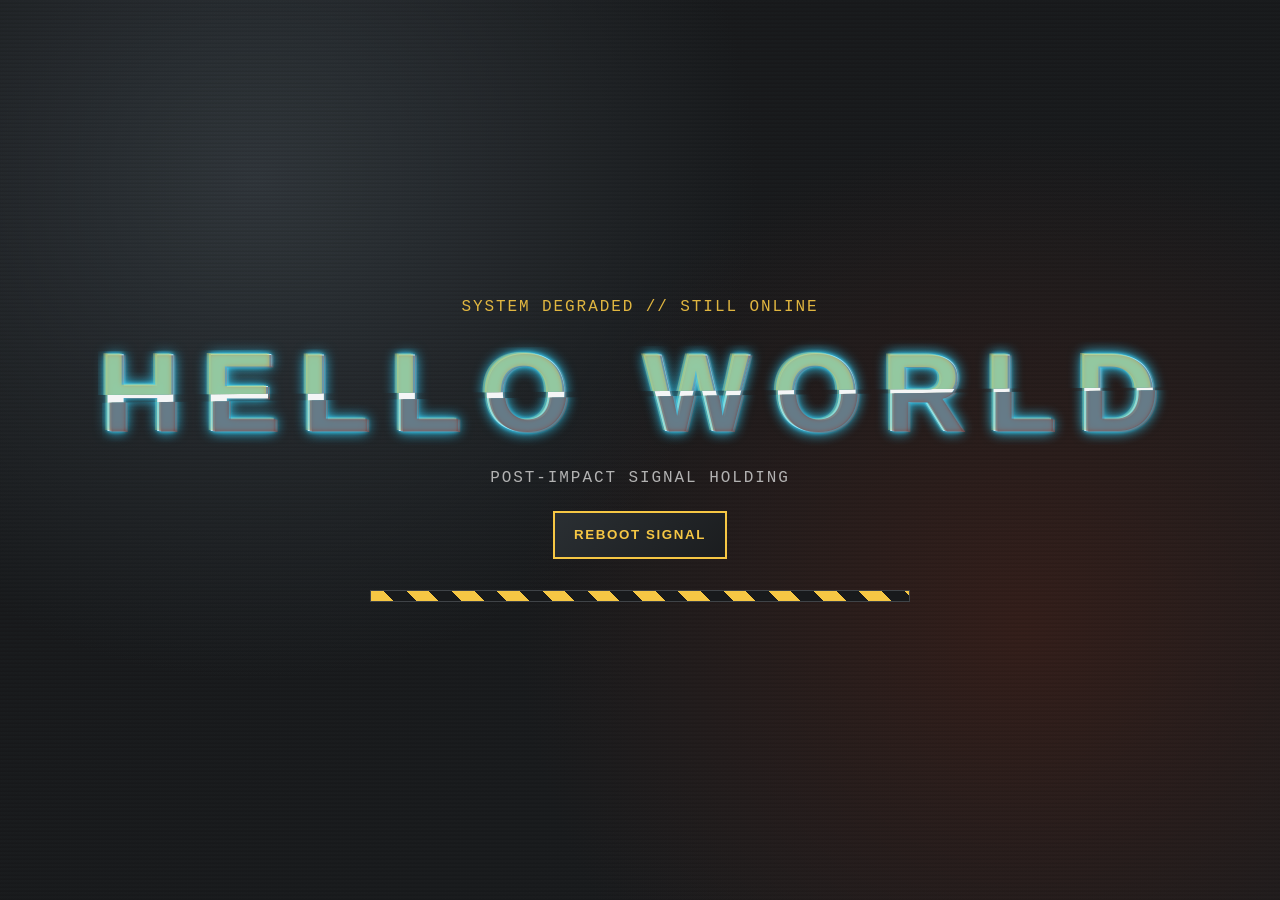
==== commit f4fb6328: "Merge 8d871f806f958521e47f5978882a30f17fd3dd58 into 18a700051f051ba34822f05b91a162480b62ce1a" ====
--- a/index.html
+++ b/index.html
@@ -1,23 +1,20 @@
 <!doctype html>
-<html lang="zh-CN">
+<html lang="en">
   <head>
     <meta charset="UTF-8" />
     <meta name="viewport" content="width=device-width, initial-scale=1.0" />
-    <title>喜庆版 Hello World</title>
+    <title>Battle-Damaged Hello World</title>
     <link rel="stylesheet" href="styles.css" />
   </head>
   <body>
-    <div class="fireworks" aria-hidden="true"></div>
-    <main class="card" role="main">
-      <p class="tag">🧧 新春快乐 · Happy New Year</p>
-      <h1>Hello World</h1>
-      <p id="blessing" class="blessing" aria-live="polite">愿你岁岁平安，万事胜意！</p>
-      <button id="nextBlessing" type="button" aria-label="切换祝福语">换一句祝福</button>
+    <div class="noise" aria-hidden="true"></div>
+    <div class="scanlines" aria-hidden="true"></div>
+    <main class="stage">
+      <p class="status">SYSTEM DEGRADED // STILL ONLINE</p>
+      <h1 class="title" aria-label="Hello World">HELLO WORLD</h1>
+      <p class="sub">POST-IMPACT SIGNAL HOLDING</p>
+      <button class="reboot">REBOOT SIGNAL</button>
+      <div class="hazard" aria-hidden="true"></div>
     </main>
-
-    <div class="lantern lantern-left" aria-hidden="true"></div>
-    <div class="lantern lantern-right" aria-hidden="true"></div>
-
-    <script src="script.js"></script>
   </body>
 </html>
--- a/styles.css
+++ b/styles.css
@@ -1,9 +1,9 @@
 :root {
-  --red-900: #7a001f;
-  --red-700: #b3002d;
-  --gold-500: #f8c445;
-  --gold-300: #ffe08a;
-  --text: #fff7ea;
+  --bg: #1b1d1f;
+  --rust: #8a2e24;
+  --hazard: #f6c744;
+  --neon: #38d6ff;
+  --metal: #2a2f33;
 }
 
 * { box-sizing: border-box; }
@@ -11,128 +11,139 @@
 body {
   margin: 0;
   min-height: 100vh;
-  font-family: -apple-system, BlinkMacSystemFont, "Segoe UI", Roboto, Helvetica, Arial, sans-serif;
-  color: var(--text);
-  background: radial-gradient(circle at 20% 20%, #d81b3f 0%, transparent 35%),
-    radial-gradient(circle at 80% 10%, #ffda77 0%, transparent 30%),
-    linear-gradient(135deg, var(--red-900), var(--red-700));
-  display: grid;
-  place-items: center;
+  font-family: Inter, Arial, sans-serif;
+  color: #e8e8e8;
+  background:
+    radial-gradient(circle at 20% 20%, #30363b 0%, transparent 40%),
+    radial-gradient(circle at 80% 70%, #341f1b 0%, transparent 42%),
+    linear-gradient(145deg, #181a1c, var(--bg));
   overflow: hidden;
 }
 
-.card {
-  width: min(90vw, 540px);
-  padding: 2rem 1.5rem;
-  border: 1px solid rgba(255, 224, 138, 0.45);
-  border-radius: 20px;
-  background: rgba(90, 0, 25, 0.55);
-  backdrop-filter: blur(6px);
+.stage {
+  position: relative;
+  z-index: 2;
+  min-height: 100vh;
+  display: grid;
+  place-content: center;
+  gap: 0.75rem;
   text-align: center;
-  animation: fadeInUp 800ms ease;
-  box-shadow: 0 14px 36px rgba(0, 0, 0, 0.35);
+  padding: 2rem;
 }
 
-.tag {
-  margin: 0 0 0.75rem;
-  color: var(--gold-300);
-  font-weight: 600;
+.status, .sub {
+  margin: 0;
+  font-family: "Courier New", monospace;
+  letter-spacing: 0.12em;
+  opacity: 0.9;
 }
 
-h1 {
+.status { color: var(--hazard); }
+.sub { color: #c3c3c3; }
+
+.title {
   margin: 0;
-  font-size: clamp(2rem, 6vw, 3.2rem);
-  letter-spacing: 0.04em;
+  font-size: clamp(2.2rem, 10vw, 7rem);
+  letter-spacing: 0.2em;
+  color: #f4f5f6;
+  text-shadow:
+    0 0 4px rgba(56, 214, 255, 0.8),
+    0 0 14px rgba(56, 214, 255, 0.65),
+    2px 1px 0 rgba(138, 46, 36, 0.8),
+    -2px -1px 0 rgba(246, 199, 68, 0.45);
+  position: relative;
 }
 
-.blessing {
-  margin: 1rem auto 1.4rem;
-  min-height: 3.2em;
-  line-height: 1.6;
-  font-size: 1.05rem;
+.title::before,
+.title::after {
+  content: "HELLO WORLD";
+  position: absolute;
+  inset: 0;
+  pointer-events: none;
 }
 
-button {
-  border: none;
-  border-radius: 999px;
-  padding: 0.72rem 1.2rem;
-  background: linear-gradient(90deg, var(--gold-500), var(--gold-300));
-  color: #4b1b00;
-  font-size: 1rem;
-  font-weight: 700;
-  cursor: pointer;
+.title::before {
+  transform: translate(-2px, 0);
+  color: rgba(246, 199, 68, 0.45);
+  clip-path: polygon(0 18%, 100% 10%, 100% 46%, 0 52%);
 }
 
-button:focus-visible {
-  outline: 3px solid #ffffff;
-  outline-offset: 2px;
+.title::after {
+  transform: translate(2px, 0);
+  color: rgba(138, 46, 36, 0.5);
+  clip-path: polygon(0 58%, 100% 48%, 100% 100%, 0 88%);
 }
 
-.lantern {
-  position: fixed;
-  top: 8vh;
-  width: 44px;
-  height: 64px;
-  border-radius: 22px;
-  background: linear-gradient(#f94144, #b3002d);
-  border: 2px solid var(--gold-500);
-  animation: sway 3.2s ease-in-out infinite;
+.reboot {
+  justify-self: center;
+  margin-top: 0.75rem;
+  border: 2px solid var(--hazard);
+  background: linear-gradient(135deg, #2a2f33, #1b1d1f);
+  color: var(--hazard);
+  font-weight: 700;
+  letter-spacing: 0.12em;
+  padding: 0.9rem 1.2rem;
+  cursor: pointer;
+  transition: 180ms ease;
 }
 
-.lantern::before,
-.lantern::after {
-  content: "";
-  position: absolute;
-  left: 50%;
-  transform: translateX(-50%);
+.reboot:hover,
+.reboot:focus-visible {
+  outline: none;
+  color: #1b1d1f;
+  background: var(--hazard);
+  box-shadow: 0 0 0 3px rgba(246, 199, 68, 0.25), 0 0 18px rgba(246, 199, 68, 0.55);
 }
 
-.lantern::before {
-  width: 2px;
-  height: 34px;
-  top: -34px;
-  background: var(--gold-300);
+.hazard {
+  margin: 1.2rem auto 0;
+  width: min(540px, 80vw);
+  height: 12px;
+  background: repeating-linear-gradient(
+    45deg,
+    var(--hazard) 0 16px,
+    #181a1c 16px 32px
+  );
+  border: 1px solid #3f4347;
 }
 
-.lantern::after {
-  width: 10px;
-  height: 12px;
-  bottom: -12px;
-  background: var(--gold-300);
-  border-radius: 0 0 8px 8px;
-}
-
-.lantern-left { left: 7vw; }
-.lantern-right { right: 7vw; animation-delay: -1.6s; }
-
-.fireworks {
+.noise,
+.scanlines {
   position: fixed;
   inset: 0;
   pointer-events: none;
-  background:
-    radial-gradient(circle, rgba(255, 224, 138, 0.95) 0 2px, transparent 3px) 20% 24% / 110px 110px,
-    radial-gradient(circle, rgba(255, 180, 60, 0.85) 0 2px, transparent 3px) 72% 30% / 140px 140px,
-    radial-gradient(circle, rgba(255, 240, 190, 0.9) 0 2px, transparent 3px) 50% 12% / 160px 160px;
-  opacity: 0.45;
-  animation: twinkle 2.4s ease-in-out infinite alternate;
+  z-index: 1;
 }
 
-@keyframes fadeInUp {
-  from { opacity: 0; transform: translateY(12px); }
-  to { opacity: 1; transform: translateY(0); }
+.noise {
+  background-image: radial-gradient(rgba(255,255,255,.12) 1px, transparent 1px);
+  background-size: 3px 3px;
+  mix-blend-mode: soft-light;
+  opacity: .2;
 }
 
-@keyframes sway {
-  0%, 100% { transform: rotate(2deg) translateY(0); }
-  50% { transform: rotate(-2deg) translateY(6px); }
+.scanlines {
+  background: repeating-linear-gradient(
+    to bottom,
+    rgba(0,0,0,0) 0,
+    rgba(0,0,0,0) 2px,
+    rgba(0,0,0,0.22) 3px,
+    rgba(0,0,0,0.22) 4px
+  );
+  opacity: .35;
 }
 
-@keyframes twinkle {
-  from { opacity: 0.25; }
-  to { opacity: 0.6; }
+@media (prefers-reduced-motion: no-preference) {
+  .title { animation: flicker 2.6s infinite steps(2, end); }
+  .reboot { animation: pulse 2.2s infinite; }
 }
 
-@media (max-width: 480px) {
-  .card { padding: 1.4rem 1rem; }
-  .lantern { width: 34px; height: 52px; }
+@keyframes flicker {
+  0%, 19%, 21%, 23%, 80%, 100% { opacity: 1; }
+  20%, 22%, 79% { opacity: .75; }
 }
+
+@keyframes pulse {
+  0%, 100% { box-shadow: 0 0 0 rgba(246,199,68,0); }
+  50% { box-shadow: 0 0 18px rgba(246,199,68,.35); }
+}
